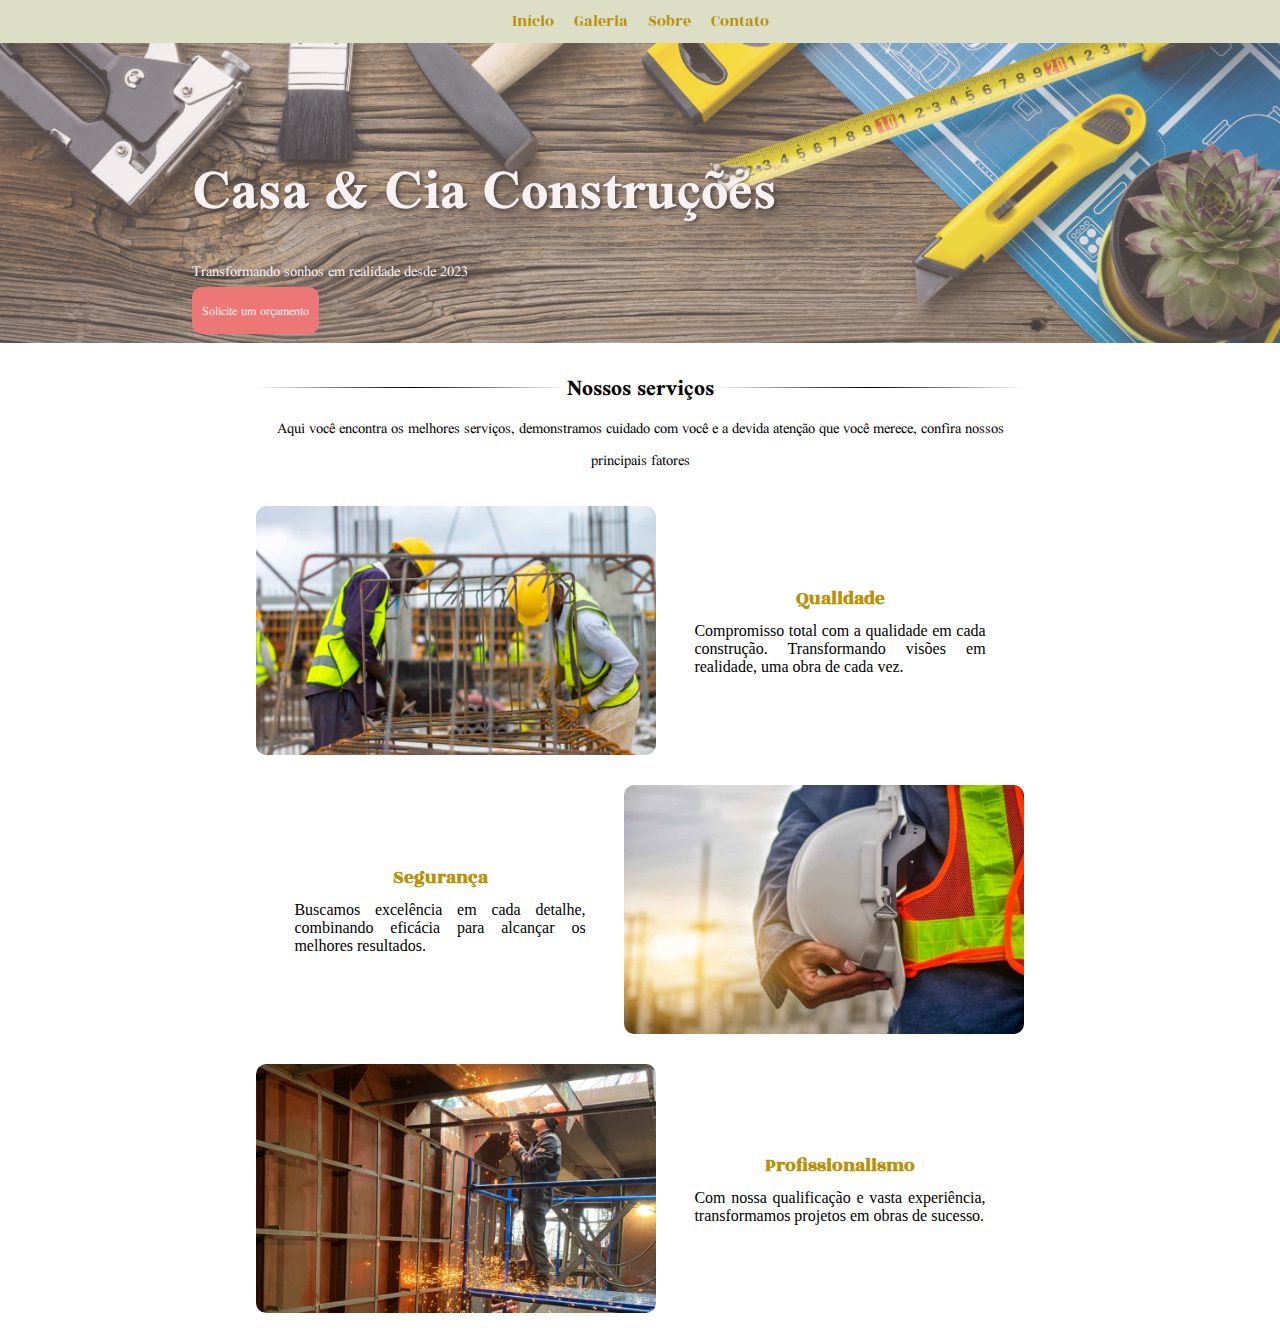
==== index.html @ 4c42642a "incluido projeto" ====
<!DOCTYPE html>
<html lang="pt-BR">
<head>
    <meta charset="UTF-8">
    <meta name="viewport" content="width=device-width, initial-scale=1.0">
    <link rel="stylesheet" href="css/style.css">
    <title>Construção</title>
</head>
<body>
    <header>
        <nav>
            <li><a href="index.html">Início</a></li>
            <li><a href="galeria.html">Galeria</a></li>
            <li><a href="sobre.html">Sobre</a></li>
            <li><a href="contato.html">Contato</a></li>
        </nav>
        <section class="outdoor">
            <div class="texto-outdoor">
                <h1>Casa & Cia Construções</h1>
                <p class="subtitle">Transformando sonhos em realidade desde 2023</p>
                <a href="#"><button type="button">Solicite um orçamento</button></a>
            </div>
        </section>
    </header>
    <main class="container">
        <section class="titulo">
            <div class="texto-com-linhas">
                <div class="linha-esquerda"></div>
                <span><h2>Nossos serviços</h2></span>
                <div class="linha-direita"></div>
            </div>
            <p>Aqui você encontra os melhores serviços, demonstramos cuidado com você e a devida atenção que você merece, confira 
                nossos principais fatores  </p>
        </section>
        <section>
            <article class="card">
                
                    <img src="images/foto1.jpeg" alt="Imagem Qualidade" width="400">
                    <div>
                        <h3>Qualidade</h3>
                    <p>Compromisso total com a qualidade em cada construção. Transformando visões em realidade, uma obra de cada vez.</p>
                    </div>
                
            </article>
        </section>
        <section>
            <article class="card">
                <div>
                <h3>Segurança</h3>
                    <p>Buscamos excelência em cada detalhe, combinando eficácia para alcançar os melhores resultados.</p>
                    </div>
                    <img src="images/foto2.jpeg" alt="Imagem excelência" width="400">
                    
            </article>
        </section>
        <section>
            <article class="card">
                
                    <img src="images/foto3.jpeg" alt="Imagem qualificação" width="400">
                    <div>
                        <h3>Profissionalismo</h3>
                    <p>Com nossa qualificação e vasta experiência, transformamos projetos em obras de sucesso.</p>
                    </div>
            
            </article>
        </section>
    </main>
</body>
</html>
---- css/style.css ----
@import url('https://fonts.googleapis.com/css2?family=Rozha+One&display=swap');
@import url('https://fonts.googleapis.com/css2?family=Rozha+One&family=Scheherazade+New&display=swap');

*
{
    margin: 0;
    padding: 0;
}

nav
{
    display: flex;
    justify-content: center;
    background-color: #DCDFC6;
}
li
{
    display: inline;
    text-decoration: none;
    margin: 10px;
}
a
{
    font-family: 'Rozha One', serif;
    text-decoration: none;
    color: #B8920B;
}

.outdoor {
    position: relative;
    width: 100%;
    height: 300px;
    background-image: url('../images/fundo.jpg');
    background-repeat: no-repeat;
    text-shadow: 2px 2px 4px rgba(0, 0, 0, 1);
    background-size: 100%;
}

.outdoor::before {
    content: "";
    position: absolute;
    top: 0;
    left: 0;
    width: 100%;
    height: 100%;
    background: rgba(230, 207, 207, 0.3);
    z-index: 1;
}


.texto-outdoor
{
    font-family: 'Scheherazade New', serif;
    padding-top: 5%;
    padding-left: 15%;
    z-index: 2;
    
}

h1
{
    font-size: 60px;
    color: white;
    margin-top: 20px;
    margin-bottom: 5px;
    padding: 0;
    
}
.subtitle
{
    margin-top: 0;
    color: white;
}
.texto-outdoor button
{
    color:white;
    border-style: none;
    border-radius: 10px;
    padding: 10px;
    font-family: 'Scheherazade New', serif;
    background-color: rgb(241, 79, 79);
    z-index: 2;
}

.texto-com-linhas {
    display: flex;
    align-items: center;
}

.linha-esquerda, .linha-direita {
    flex-grow: 1;
    height: 1px;
    background: linear-gradient(to right, transparent, #000, transparent);
    content: "";
}

.container
{
    margin: 0 20%;
}

.titulo
{
    font-family: 'Scheherazade New', serif;
    margin-top: 20px;
    text-align: center;
    font-style: normal;
}

.block-card
{
    margin: 10px;
}

.card img
{
    box-shadow: 2px rgba(0, 0, 0, 1);
    border-radius: 10px;
}

.card h3
{
    font-family: 'Rozha One', serif;
    color: #B8920B;
}

.card div
{
    margin: 0 5%;
}
.card
{
    margin: 30px 0;
    text-align: justify;
    justify-content: center;
    align-items: center;
    display: flex;
}

.card h3
{
    margin-bottom: 10px;
    text-align: center;
}

.contato-item
{
    margin-top: 20px;
    display: flex;
    justify-content: space-around;
    align-items: center;
    justify-items: center;
}
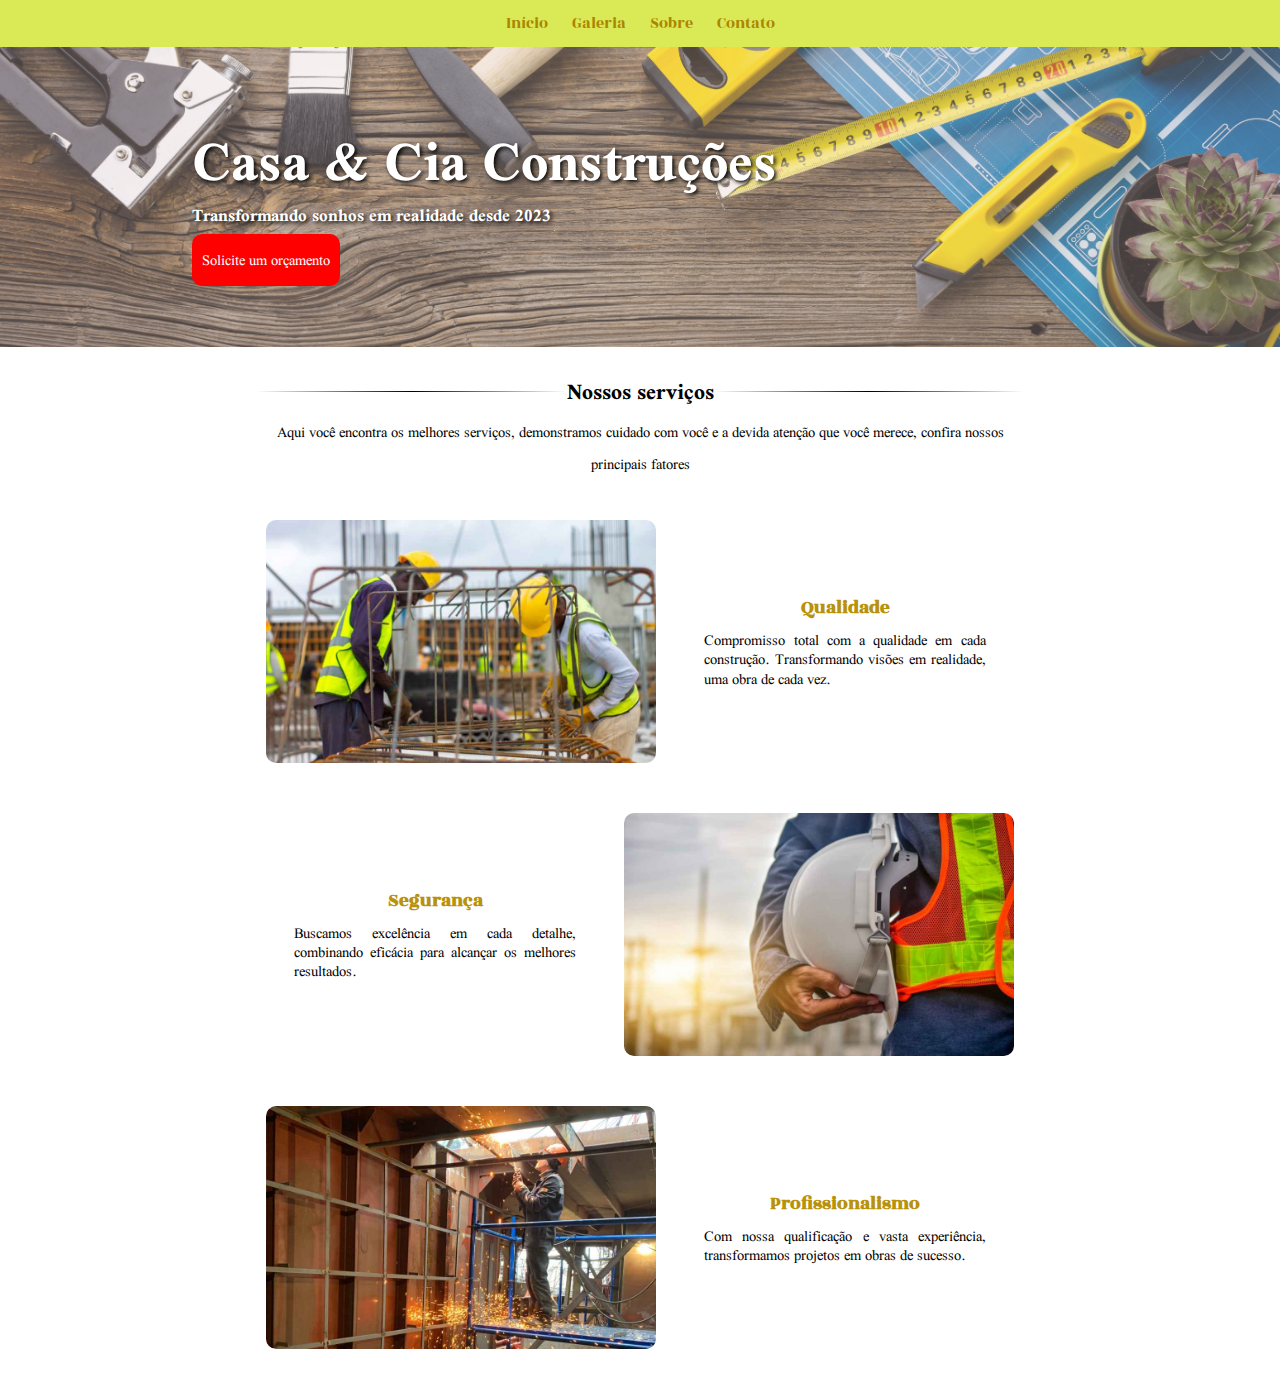
==== commit 99bd0df1: "projeto 98% terminado" ====
--- a/index.html
+++ b/index.html
@@ -1,11 +1,16 @@
 <!DOCTYPE html>
 <html lang="pt-BR">
+
 <head>
     <meta charset="UTF-8">
     <meta name="viewport" content="width=device-width, initial-scale=1.0">
+    <meta name="description"
+        content="Casa & Cia Construções - Transformando sonhos em realidade desde 2023. Oferecemos serviços de qualidade, segurança e profissionalismo para suas necessidades de construção.">
+    <meta name="keywords" content="construção, qualidade, segurança, profissionalismo, obras, Casa & Cia Construções">
     <link rel="stylesheet" href="css/style.css">
-    <title>Construção</title>
+    <title>Casa & Cia Construções</title>
 </head>
+
 <body>
     <header>
         <nav>
@@ -17,8 +22,8 @@
         <section class="outdoor">
             <div class="texto-outdoor">
                 <h1>Casa & Cia Construções</h1>
-                <p class="subtitle">Transformando sonhos em realidade desde 2023</p>
-                <a href="#"><button type="button">Solicite um orçamento</button></a>
+                <h3 class="subtitle">Transformando sonhos em realidade desde 2023</h3>
+                <a href="#"><button type="button" id="button-orcamento">Solicite um orçamento</button></a>
             </div>
         </section>
     </header>
@@ -26,44 +31,50 @@
         <section class="titulo">
             <div class="texto-com-linhas">
                 <div class="linha-esquerda"></div>
-                <span><h2>Nossos serviços</h2></span>
+                <span>
+                    <h2>Nossos serviços</h2>
+                </span>
                 <div class="linha-direita"></div>
             </div>
-            <p>Aqui você encontra os melhores serviços, demonstramos cuidado com você e a devida atenção que você merece, confira 
-                nossos principais fatores  </p>
+            <p>Aqui você encontra os melhores serviços, demonstramos cuidado com você e a devida atenção que você
+                merece, confira
+                nossos principais fatores </p>
         </section>
         <section>
             <article class="card">
-                
-                    <img src="images/foto1.jpeg" alt="Imagem Qualidade" width="400">
-                    <div>
-                        <h3>Qualidade</h3>
-                    <p>Compromisso total com a qualidade em cada construção. Transformando visões em realidade, uma obra de cada vez.</p>
-                    </div>
-                
+
+                <img src="images/foto1.jpeg" alt="Imagem Qualidade" width="390">
+                <div>
+                    <h3>Qualidade</h3>
+                    <p>Compromisso total com a qualidade em cada construção. Transformando visões em realidade, uma obra
+                        de cada vez.</p>
+                </div>
+
             </article>
         </section>
         <section>
             <article class="card">
                 <div>
-                <h3>Segurança</h3>
-                    <p>Buscamos excelência em cada detalhe, combinando eficácia para alcançar os melhores resultados.</p>
-                    </div>
-                    <img src="images/foto2.jpeg" alt="Imagem excelência" width="400">
-                    
+                    <h3>Segurança</h3>
+                    <p>Buscamos excelência em cada detalhe, combinando eficácia para alcançar os melhores resultados.
+                    </p>
+                </div>
+                <img src="images/foto2.jpeg" alt="Imagem excelência" width="390">
+
             </article>
         </section>
         <section>
             <article class="card">
-                
-                    <img src="images/foto3.jpeg" alt="Imagem qualificação" width="400">
-                    <div>
-                        <h3>Profissionalismo</h3>
+
+                <img src="images/foto3.jpeg" alt="Imagem qualificação" width="390">
+                <div>
+                    <h3>Profissionalismo</h3>
                     <p>Com nossa qualificação e vasta experiência, transformamos projetos em obras de sucesso.</p>
-                    </div>
-            
+                </div>
+
             </article>
         </section>
     </main>
 </body>
+
 </html>--- a/css/style.css
+++ b/css/style.css
@@ -1,31 +1,34 @@
 @import url('https://fonts.googleapis.com/css2?family=Rozha+One&display=swap');
 @import url('https://fonts.googleapis.com/css2?family=Rozha+One&family=Scheherazade+New&display=swap');
 
-*
-{
+* {
     margin: 0;
     padding: 0;
 }
-
-nav
-{
-    display: flex;
-    justify-content: center;
-    background-color: #DCDFC6;
-}
-li
-{
+/*CSS PARA OUTDOOR E MENU*/
+nav {
+    display: flex;
+    justify-content: center;
+    background-color: #d1e42ccc;
+}
+
+li {
     display: inline;
     text-decoration: none;
-    margin: 10px;
-}
-a
-{
+    margin: 12px;
+}
+
+a {
     font-family: 'Rozha One', serif;
     text-decoration: none;
-    color: #B8920B;
-}
-
+    color: #aa8500;
+}
+/* a:hover{
+    padding: 5px;
+    border-radius: 10px;
+    background-color:#aa8500;
+    color: antiquewhite;
+}     */
 .outdoor {
     position: relative;
     width: 100%;
@@ -48,88 +51,95 @@
 }
 
 
-.texto-outdoor
-{
+.texto-outdoor {
     font-family: 'Scheherazade New', serif;
     padding-top: 5%;
     padding-left: 15%;
     z-index: 2;
-    
-}
-
-h1
-{
+}
+
+h1 {
     font-size: 60px;
     color: white;
     margin-top: 20px;
     margin-bottom: 5px;
     padding: 0;
-    
-}
-.subtitle
-{
+    position: relative;
+    z-index: 3;
+    line-height: 100%;
+}
+
+.subtitle {
     margin-top: 0;
     color: white;
-}
-.texto-outdoor button
+    position: relative;
+    z-index: 3;
+}
+
+#button-orcamento {
+    color: white;
+    border-style: none;
+    border-radius: 10px;
+    padding: 10px;
+    
+    cursor: pointer;
+    background-color: red;
+    position: relative;
+    z-index: 3;
+}
+#button-orcamento:hover
 {
-    color:white;
-    border-style: none;
-    border-radius: 10px;
-    padding: 10px;
-    font-family: 'Scheherazade New', serif;
     background-color: rgb(241, 79, 79);
-    z-index: 2;
-}
-
+}
+/*CSS PARA TITULO DA PÁGINA NA AREA DO CONTEUDO*/
 .texto-com-linhas {
     display: flex;
     align-items: center;
 }
 
-.linha-esquerda, .linha-direita {
+.linha-esquerda,
+.linha-direita {
     flex-grow: 1;
     height: 1px;
     background: linear-gradient(to right, transparent, #000, transparent);
     content: "";
 }
 
-.container
-{
+.container {
     margin: 0 20%;
 }
 
-.titulo
-{
+.titulo {
     font-family: 'Scheherazade New', serif;
     margin-top: 20px;
     text-align: center;
     font-style: normal;
 }
 
-.block-card
-{
+.block-card {
     margin: 10px;
 }
 
-.card img
-{
+.card img {
     box-shadow: 2px rgba(0, 0, 0, 1);
     border-radius: 10px;
 }
 
-.card h3
-{
+.card h3 {
     font-family: 'Rozha One', serif;
     color: #B8920B;
 }
 
-.card div
-{
+.card div {
     margin: 0 5%;
 }
-.card
-{
+
+.card div p {
+    font-family: 'Scheherazade New', serif;
+    line-height: 120%;
+}
+
+.card {
     margin: 30px 0;
     text-align: justify;
     justify-content: center;
@@ -137,17 +147,96 @@
     display: flex;
 }
 
-.card h3
-{
+.card h3 {
     margin-bottom: 10px;
     text-align: center;
 }
 
-.contato-item
+section article img {
+    margin: 10px;
+    border-radius: 10px;
+}
+
+section article img:hover
 {
+    box-shadow: 4px 6px 0px 2px rgba(0, 0, 0, 0.5);
+}
+
+.contato {
+    display: flex;
+    justify-content: center;
+    width: 80%;
+    margin: 0 auto;
+    border-collapse: collapse;
+}
+
+.contato table tr td{
+    display: flex;
+    align-items: center;
+    margin-top: 35px;
+}
+
+
+.contato img {
+    margin-right: 10px;
+}
+
+.form {
+    display: flex;
+    flex-direction: column;
+    justify-content: center;
+    align-items: center;
+    margin-top: 40px;
+    background-color: #DCDFC6;
+    text-align: center;
+}
+
+.form div {
+    font-family: 'Scheherazade New', serif;
+    margin-bottom: 20px;
+}
+
+.form div h3 {
     margin-top: 20px;
-    display: flex;
-    justify-content: space-around;
-    align-items: center;
-    justify-items: center;
-}+}
+
+.form form {
+    width: 65%;
+    text-align: left;
+}
+
+
+label {
+    line-height: 110%;
+    font-weight: bold;
+    font-size: 18px;
+    font-family: 'Scheherazade New', serif;
+}
+
+input[type="text"],
+input[type="email"],
+textarea {
+    font-family: 'Scheherazade New', serif;
+    width: 100%;
+    padding: 5px;
+    border: none;
+    margin-bottom: 15px;
+    border-radius: 5px;
+    font-size: 18px;
+}
+
+button {
+    font-family: 'Scheherazade New', serif;
+    padding: 10px 20px;
+    background-color: #B8920B;
+    color: #fff;
+    border: none;
+    border-radius: 5px;
+    font-size: 16px;
+    cursor: pointer;
+    margin-bottom: 30px;
+}
+
+button:hover{
+    background-color: #B9AC68;
+}
